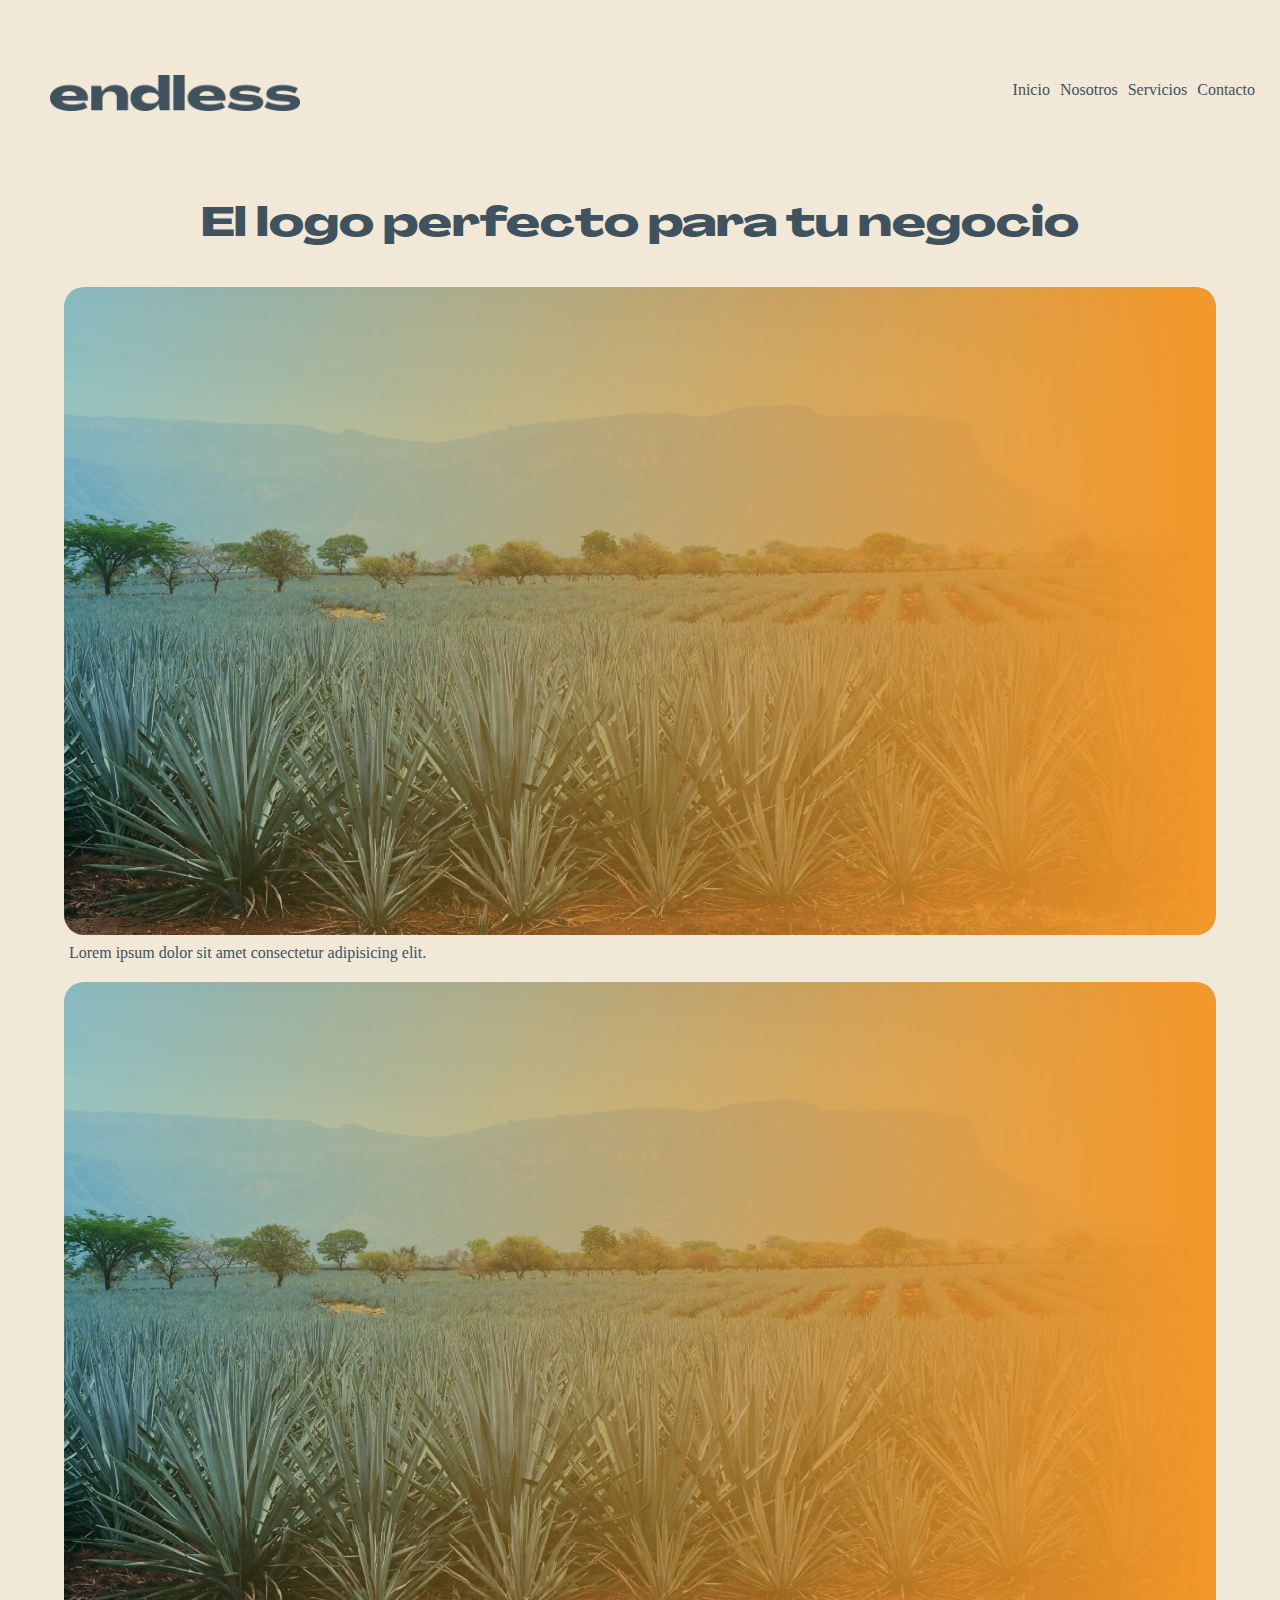
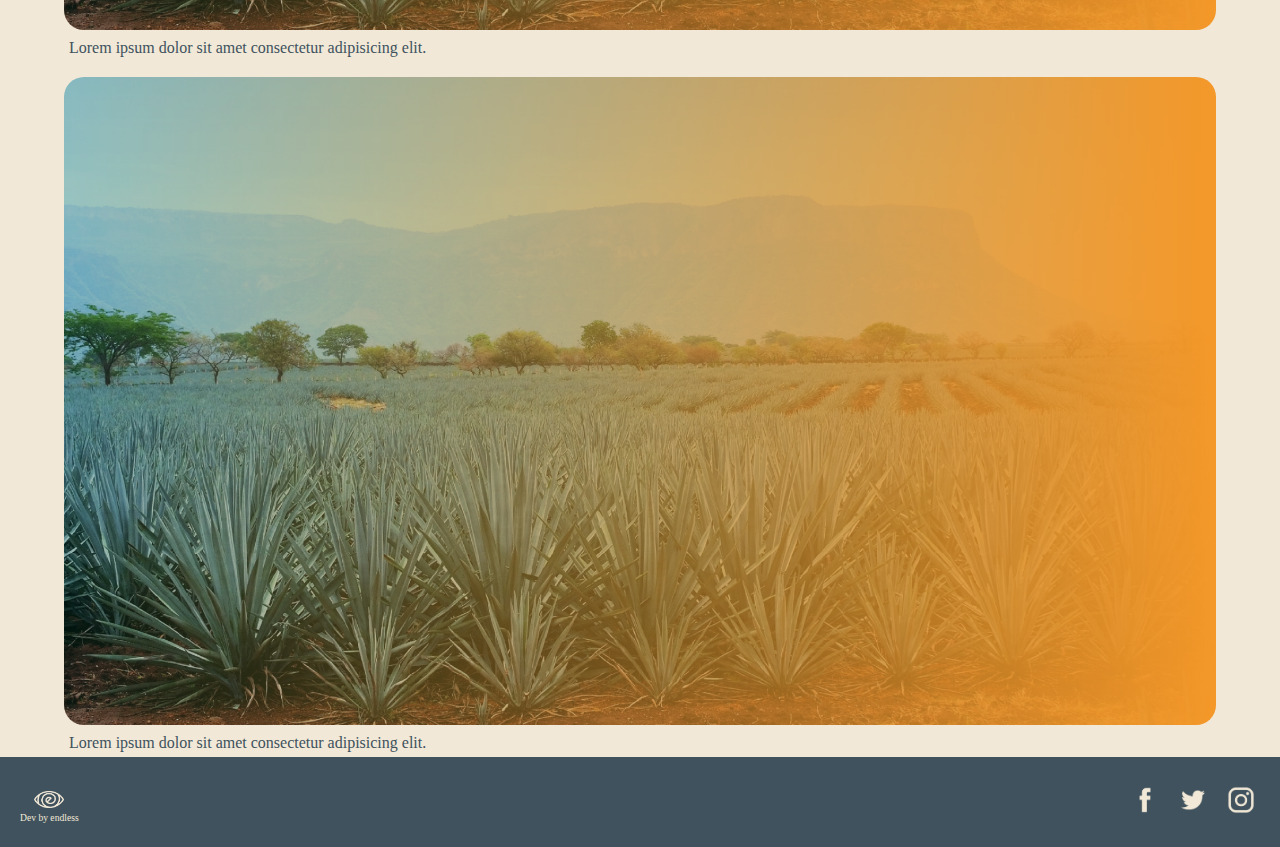
==== pages/clientes.html @ 168ddc3c "Primer commit" ====
<!DOCTYPE html>
<html lang="en">
<head>
    <meta charset="UTF-8">
    <meta http-equiv="X-UA-Compatible" content="IE=edge">
    <meta name="viewport" content="width=device-width, initial-scale=1.0">
    <link rel="stylesheet" href="../css/style.css">
    <title>Clientes</title>
</head>
<body>
    <!-- Header -->
    <header class="index-header">
        <a href="../index.html">
            <img src="../media/endless-logo.png" alt="logo">
        </a>
        <nav>
            <ul>
                <li>
                    <a href="../index.html">Inicio</a>
                </li>
                <li>
                    <a href="../pages/nosotros.html">Nosotros</a>
                </li>
                <li>
                    <a href="../pages/servicios.html">Servicios</a>
                </li>
                <li>
                    <a href="../pages/contacto.html">Contacto</a>
                </li>
            </ul>
        </nav>
    </header>    
    <!-- Main -->
    <main class="index-main">
        <section class="index-cards">
            <h1>
                El logo perfecto para tu negocio
            </h1>
            <div class="card">
                <img src="../media/client-background.png" alt="Client">
                <p>
                    Lorem ipsum dolor sit amet consectetur adipisicing elit.
                </p>
            </div>
            <div class="card">
                <img src="../media/client-background.png" alt="Client">
                <p>
                    Lorem ipsum dolor sit amet consectetur adipisicing elit.
                </p>
            </div>
            <div class="card">
                <img src="../media/client-background.png" alt="Client">
                <p>
                    Lorem ipsum dolor sit amet consectetur adipisicing elit.
                </p>
            </div>
        </section>
    </main>
    
    <!-- Footer -->
    <footer class="index-footer">
        <div class="footer-top">
            <img style="width:30px; margin-top: 10px;" src="../media/endless-icon.png" alt="Logo">
            <p>
                Dev by endless
            </p>
        </div>
        <nav>
            <ul>
                <li>
                    <a class="index-footer-social" href="#">
                        <img src="../media/facebook-icon.png" alt="Facebook">
                    </a>
                </li>
                <li>
                    <a class="index-footer-social" href="#">
                        <img src="../media/twitter-icon.png" alt="Twitter">
                    </a>
                </li>
                <li>
                    <a class="index-footer-social" href="#">
                        <img src="../media/instagram-icon.png" alt="Instagram">
                    </a>
                </li>
            </ul>
        </nav>
    </footer>
</body>
</html>
---- css/style.css ----
*{
    box-sizing: border-box;
    margin: 0;
    padding: 0;
}
a{
    text-decoration: none;
}
li{
    list-style: none;
}
@font-face{
    font-family: Agrandir-bold;
    src: url(../fonts/Agrandir-GrandHeavy.otf);
}
/* Estilos header */

.index-header{
    background-color: #f1e8d7;
    display: flex;
    flex-direction: column;
    justify-content: center;
    align-items: center;
    height: 10vh;
    width: 100vw;
}
.index-header img{
    margin-top: 10px;
    padding: 5px;
    width: 250px;
}
.index-header ul{
    display: flex;
}
.index-header li{
    font-family: Agrandir;
    font-size: 0.7rem;
    padding: 5px;
}
.index-header a{
    color: #40525d;
}

/* Estilos main */

.index-main{
    background-color: #f1e8d7;
    /* margin: 10px;
    padding: 10px; */
    height: 80vh;
    width: 100vw;
}
.index-main h1{
    font-family: Agrandir-bold;
    font-size: 1.4rem;
    color: #40525d;
    margin: 10px;
}
.index-main p{
    font-family: Agrandir;
    font-size: 0.7rem;
    color: #40525d;
} 
.index-cards img{
    width: 95vw;
    border-radius: 15px;
}
.index-cards{
    display: flex;
    flex-direction: column;
    align-items: center;
    gap: 15px;
}
.main-form{
    background-color: #f1e8d7;
    /* margin: 10px;
    padding: 10px; */
    height: 80vh;
    width: 100vw;  
}
.main-form h2{
    font-family: Agrandir-bold;
    font-size: 1.5rem;
    color: #40525d;
    margin: 10px; 
}
.form-text{
    font-family: Agrandir;
    color: #40525d;
}
.form{
    display: flex;
    flex-direction: column;
    align-items: center;
}


/* Estilos footer */

.index-footer{
    background-color: #40525d;
    display: flex;
    flex-direction: column;
    align-items: center;
    height: 10vh;
    width: 100vw;
}
.footer-top{
    display: flex;
    flex-direction: column;
    align-items: center;
}
.index-footer img{
    width: 30px;
    margin: 4px;
}
.index-footer p{
    font-family: Agrandir;
    font-size: 0.6em;
    color: #f1e8d7;
}
.index-footer ul{
    display: flex;
}
.index-footer li{
    font-size: 0.6rem;
}

/* Media queries */

@media screen and (min-width: 768px) {
    .index-header{
        background-color: #f1e8d7;
        display: flex;
        flex-direction: row;
        justify-content: space-between;
        align-items: center;
        height: 20vh;
        width: 100vw;
    }
    .index-header img{
        padding: 50px;
        width: 350px;
    }
    .index-header ul{
        display: flex;
        padding: 20px;
    }
    .index-header li{
        font-size: 1rem;
        padding: 5px;
    }
    .index-main{
        background-color: #f1e8d7;
        height: auto;
        width: 100vw;
    }
    .index-main h1{
        font-size: 2.5rem;
        padding: 10px;
    }
    .index-main p{
        font-size: 1rem;
        padding: 5px;
    }
    .index-cards img{
        width: 90vw;
        border-radius: 20px;
    }
    .index-cards{
        display: flex;
        flex-direction: column;
        align-items: center;
        gap: 15px;
    }
    .main-form h2{
        font-family: Agrandir-bold;
        font-size: 2rem;
        color: #40525d;
        margin: 10px; 
    }
    .index-footer{
        background-color: #40525d;
        display: flex;
        flex-direction: row;
        justify-content: space-between;
        align-items: center;
        height: 10vh;
        width: 100vw;
    }
    .footer-top{
        display: flex;
        flex-direction: column;
        align-items: center;
        margin: 20px;
    }
    .index-footer ul{
        display: flex;
        margin: 15px;
    }
    .index-footer li{
        font-size: 1rem;
        padding: 5px;
    }
}
@media screen and (min-width: 1440px) {
    .index-header{
        background-color: #f1e8d7;
        display: flex;
        flex-direction: row;
        justify-content: space-between;
        align-items: center;
        height: 20vh;
        width: 100vw;
    }
    .index-header img{
        padding: 60px;
        width: 500px;
    }
    .index-header ul{
        display: flex;
        padding: 50px;
    }
    .index-header li{
        font-size: 1.5rem;
        padding: 15px;
    }
    .index-main{
        background-color: #f1e8d7;
        height: auto;
        width: 100vw;
    }   
    .index-main h1{
        font-size: 5rem;
        padding: 10px;
    } 
    .index-main p{
        font-size: 1rem;
        padding: 5px;
    }
    .index-cards img{
        width: 90vw;
        border-radius: 50px;
    }
    .index-cards{
        display: flex;
        flex-direction: column;
        align-items: center;
        gap: 15px;
    }
    .main-form h2{
        font-family: Agrandir-bold;
        font-size: 4rem;
        color: #40525d;
        margin: 10px; 
    }
    .index-footer{
        background-color: #40525d;
        display: flex;
        flex-direction: row;
        justify-content: space-between;
        align-items: center;
        height: 10vh;
        width: 100vw;
    }
    .index-footer ul{
        display: flex;
        margin: 10px;
    }
    .index-footer li{
        font-size: 1rem;
        padding: 5px;
    }
    .index-footer img{
        width: 40px;
        margin: 5px;
    }
}
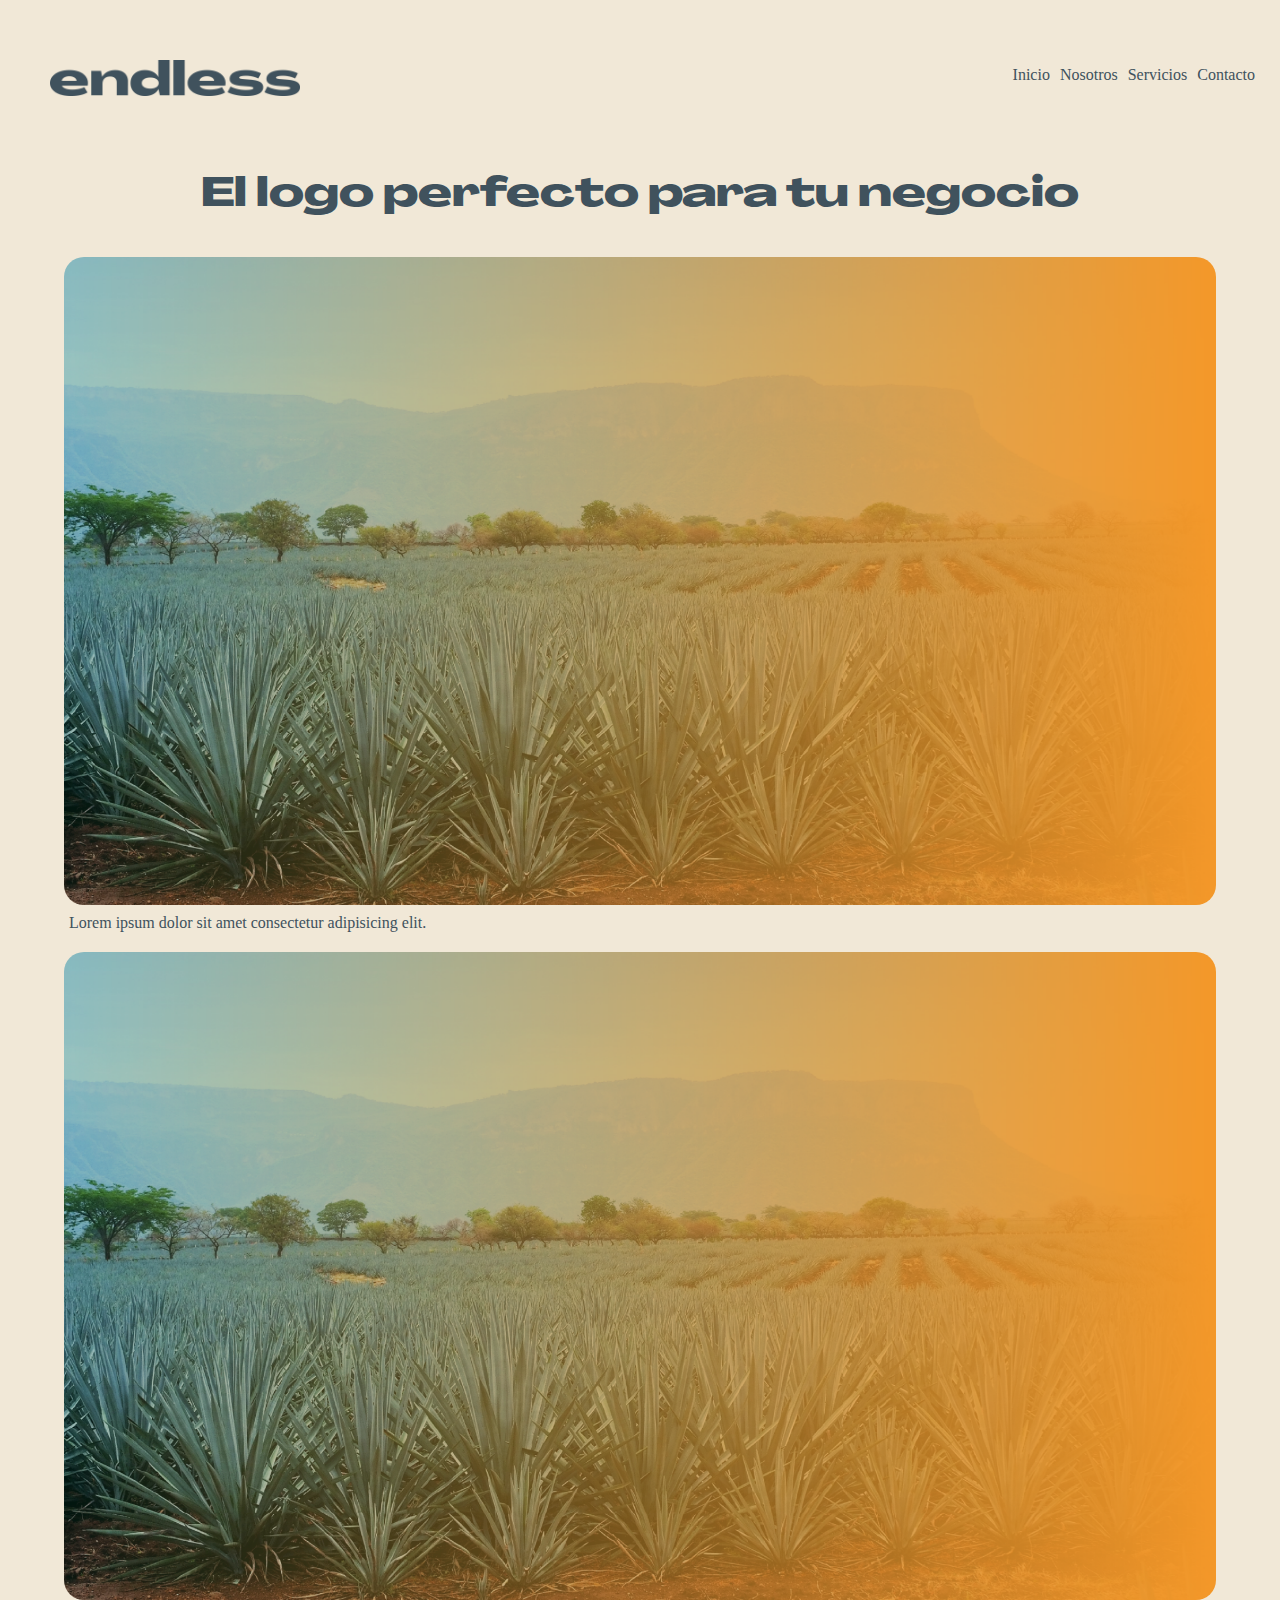
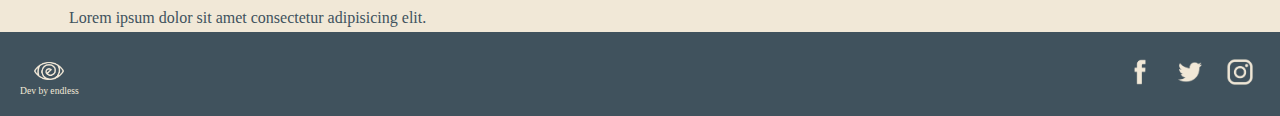
==== commit d9960f17: "AAAAAAAAAAAAAAAAAAAAAAAAAAAH" ====
--- a/pages/clientes.html
+++ b/pages/clientes.html
@@ -48,12 +48,6 @@
                     Lorem ipsum dolor sit amet consectetur adipisicing elit.
                 </p>
             </div>
-            <div class="card">
-                <img src="../media/client-background.png" alt="Client">
-                <p>
-                    Lorem ipsum dolor sit amet consectetur adipisicing elit.
-                </p>
-            </div>
         </section>
     </main>
     
--- a/css/style.css
+++ b/css/style.css
@@ -21,12 +21,12 @@
     flex-direction: column;
     justify-content: center;
     align-items: center;
-    height: 10vh;
-    width: 100vw;
+    /* height: 10vh;
+    width: 100vw; */
 }
 .index-header img{
     margin-top: 10px;
-    padding: 5px;
+    /* padding: 5px; */
     width: 250px;
 }
 .index-header ul{
@@ -45,8 +45,6 @@
 
 .index-main{
     background-color: #f1e8d7;
-    /* margin: 10px;
-    padding: 10px; */
     height: 80vh;
     width: 100vw;
 }
@@ -102,8 +100,8 @@
     display: flex;
     flex-direction: column;
     align-items: center;
-    height: 10vh;
-    width: 100vw;
+    /* height: 10vh;
+    width: 100vw; */
 }
 .footer-top{
     display: flex;
@@ -112,7 +110,7 @@
 }
 .index-footer img{
     width: 30px;
-    margin: 4px;
+    margin: 5px;
 }
 .index-footer p{
     font-family: Agrandir;
@@ -135,8 +133,8 @@
         flex-direction: row;
         justify-content: space-between;
         align-items: center;
-        height: 20vh;
-        width: 100vw;
+        /* height: 20vh;
+        width: 100vw; */
     }
     .index-header img{
         padding: 50px;
@@ -185,8 +183,8 @@
         flex-direction: row;
         justify-content: space-between;
         align-items: center;
-        height: 10vh;
-        width: 100vw;
+        /* height: 10vh;
+        width: 100vw; */
     }
     .footer-top{
         display: flex;
@@ -210,11 +208,11 @@
         flex-direction: row;
         justify-content: space-between;
         align-items: center;
-        height: 20vh;
-        width: 100vw;
+        /* height: 20vh;
+        width: 100vw; */
     }
     .index-header img{
-        padding: 60px;
+        /* padding: 60px; */
         width: 500px;
     }
     .index-header ul{
@@ -231,11 +229,11 @@
         width: 100vw;
     }   
     .index-main h1{
-        font-size: 5rem;
+        font-size: 3.5rem;
         padding: 10px;
     } 
     .index-main p{
-        font-size: 1rem;
+        font-size: 2rem;
         padding: 5px;
     }
     .index-cards img{
@@ -260,8 +258,8 @@
         flex-direction: row;
         justify-content: space-between;
         align-items: center;
-        height: 10vh;
-        width: 100vw;
+        /* height: 10vh;
+        width: 100vw; */
     }
     .index-footer ul{
         display: flex;
